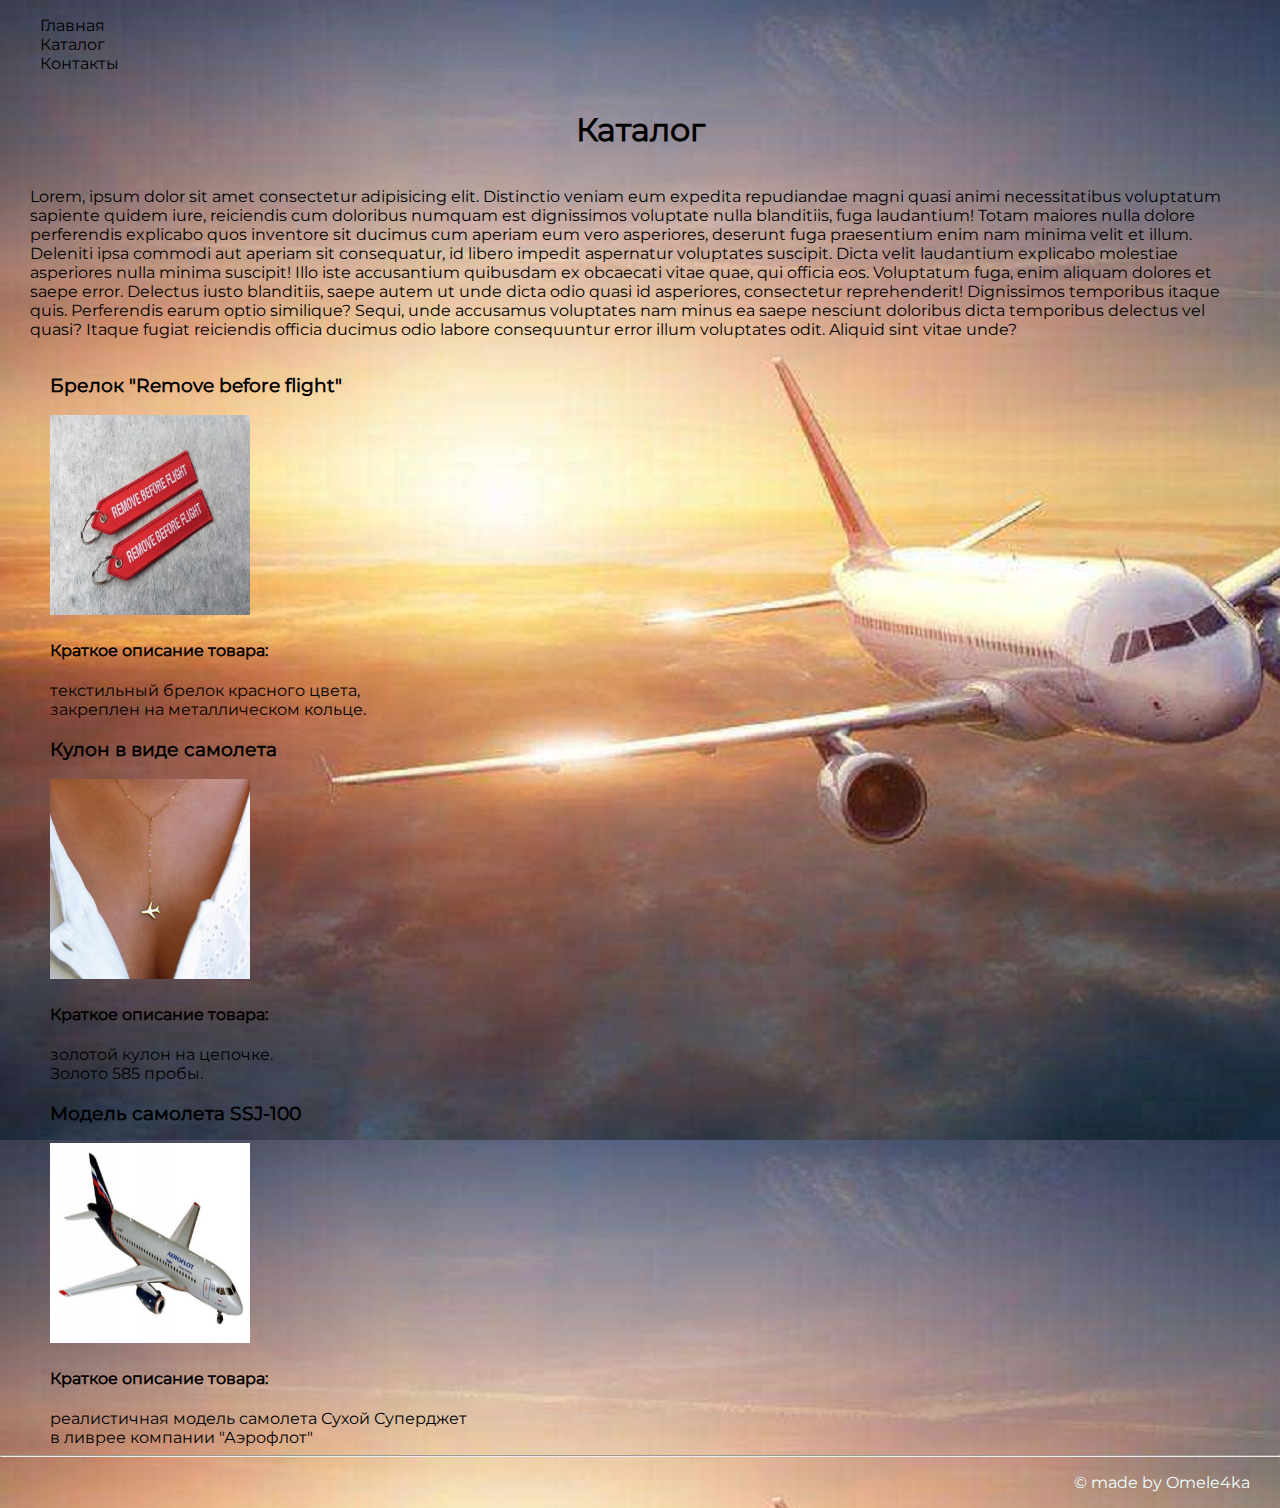
==== assets/catlog/catalog.html @ 0204eb10 "homework 1 is done" ====
<!DOCTYPE html>
<html lang="en">
<head>
    <meta charset="UTF-8">
    <meta name="viewport" content="width=device-width, initial-scale=1.0">
    <link rel="stylesheet" href="../styles/style.css">
    <title>Catalog</title>
</head>
<body>
    <div class="container">
        <ul class="menu">
            <li><a href="../../index.html" class="menu-link">Главная</a></li>
            <li><a href="catalog.html" class="menu-link">Каталог</a></li>
            <li><a href="#" class="menu-link">Контакты</a></li>
        </ul>
        <h1>Каталог</h1>
        <p>Lorem, ipsum dolor sit amet consectetur adipisicing elit. Distinctio veniam eum expedita 
            repudiandae magni quasi animi necessitatibus voluptatum sapiente quidem iure, reiciendis 
            cum doloribus numquam est dignissimos voluptate nulla blanditiis, 
            fuga laudantium! Totam maiores nulla dolore perferendis explicabo quos inventore sit 
            ducimus cum aperiam eum vero asperiores, deserunt fuga praesentium enim nam minima velit et illum. 
            Deleniti ipsa commodi aut aperiam sit consequatur, id libero impedit aspernatur voluptates suscipit. 
            Dicta velit laudantium explicabo molestiae asperiores nulla minima suscipit! 
            Illo iste accusantium quibusdam ex obcaecati vitae quae, qui officia eos. 
            Voluptatum fuga, enim aliquam dolores et saepe error. Delectus iusto blanditiis, saepe autem ut 
            unde dicta odio quasi id asperiores, consectetur reprehenderit! Dignissimos temporibus itaque quis. 
            Perferendis earum optio similique? Sequi, unde accusamus voluptates nam minus ea saepe nesciunt 
            doloribus dicta temporibus delectus vel quasi? Itaque fugiat reiciendis officia ducimus odio labore 
            consequuntur error illum voluptates odit. Aliquid sint vitae unde?</p>
        <div class="goods">
            <h3>Брелок "Remove before flight"</h3>
            <img src="../images/brelok.jpg" alt="Брелок" width="200" height="200">
            <h4>Краткое описание товара:</h4>
            <p class="good-description">текстильный брелок красного цвета,<br>закреплен на&nbsp;металлическом кольце.</p>
            <h3>Кулон в виде самолета</h3>
            <img src="../images/kulon.jpg" alt="Кулон"  width="200" height="200">
            <h4>Краткое описание товара:</h4>
            <p class="good-description">золотой кулон на&nbsp;цепочке.<br>Золото 585&nbsp;пробы.</p>
            <h3>Модель самолета SSJ-100</h3>
            <img src="../images/model.png" alt="Модель самолета" width="200" height="200">
            <h4>Краткое описание товара:</h4>
            <p class="good-description">реалистичная модель самолета Сухой Суперджет <br>в ливрее компании "Аэрофлот"</p>
        </div>
    </div>
    <div class="footer">
        <hr>
        <p class="footer-info">&copy made by Omele4ka</p>
    </div>
</body>
</html>
---- assets/styles/style.css ----
@font-face {
    font-family: 'montserrat-regular';
    font-style: normal;
    font-weight: 300;
    src: local('Montserrat-regular'), url(../fonts/Montserrat-Regular.ttf) format('truetype');
}

body{
    margin: 0 auto;
    font-family: 'montserrat-regular', 'Verdana', sans-serif;
    background-color: #c7b299;
    background-image: url(../images/backgroaund.jpg);
}

.container{
    display: flex;
    flex-direction: column;
    min-height: 100vh;
}

.menu{
    list-style: none;
}

.menu-link{
    text-decoration: none;
    color: black;
}

.menu-link:hover {
    color: #B0C4DE;
}

h1,
h2{
    text-align: center;
}

.main-info{
    text-align: center;
}

p{
    margin-left: 30px;
    margin-right: 30px;
}

.goods{
    margin-left: 50px;
}

.good-description{
    margin: 0;
}

.footer-info{
    text-align: right;
    color: azure;
}
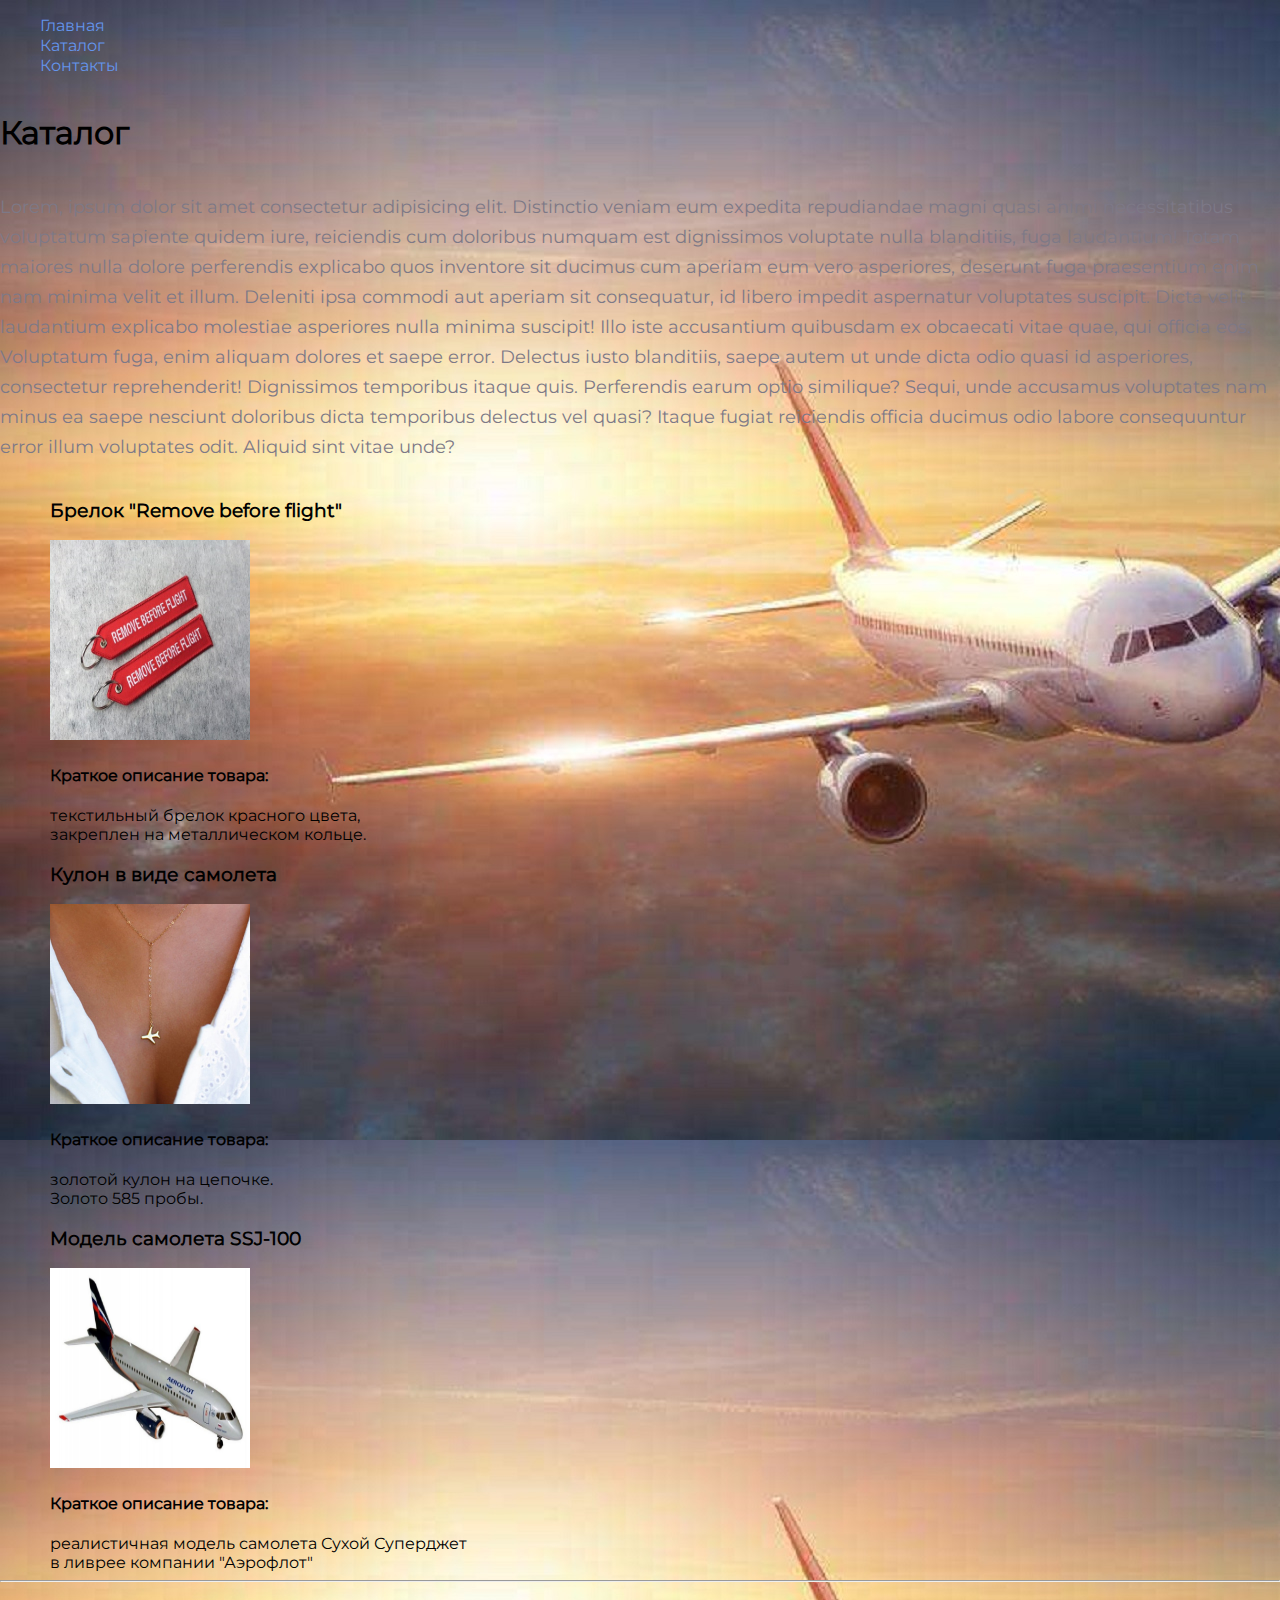
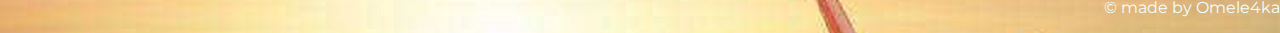
==== commit 5c31f729: "homework 2 is done. CSS styles added" ====
--- a/assets/catlog/catalog.html
+++ b/assets/catlog/catalog.html
@@ -14,7 +14,7 @@
             <li><a href="#" class="menu-link">Контакты</a></li>
         </ul>
         <h1>Каталог</h1>
-        <p>Lorem, ipsum dolor sit amet consectetur adipisicing elit. Distinctio veniam eum expedita 
+        <p class="p-info">Lorem, ipsum dolor sit amet consectetur adipisicing elit. Distinctio veniam eum expedita 
             repudiandae magni quasi animi necessitatibus voluptatum sapiente quidem iure, reiciendis 
             cum doloribus numquam est dignissimos voluptate nulla blanditiis, 
             fuga laudantium! Totam maiores nulla dolore perferendis explicabo quos inventore sit 
--- a/assets/styles/style.css
+++ b/assets/styles/style.css
@@ -12,6 +12,10 @@
     background-image: url(../images/backgroaund.jpg);
 }
 
+a{
+    text-decoration: none;
+}
+
 .container{
     display: flex;
     flex-direction: column;
@@ -23,26 +27,38 @@
 }
 
 .menu-link{
-    text-decoration: none;
-    color: black;
+    color: cornflowerblue;
+    font-size: 16px;
+    line-height: 20px;
 }
 
 .menu-link:hover {
     color: #B0C4DE;
 }
 
-h1,
-h2{
+.headline{
+    color: #222222;
+    font-size: 28px;
+    line-height: 36px;
+    font-weight: bold;
     text-align: center;
 }
 
-.main-info{
+.welcome-txt{
+    color: coral;
+    font-style: normal;
+    font-weight: 700;
+    font-size: 36px;
+    line-height: 80px;
     text-align: center;
 }
 
-p{
-    margin-left: 30px;
-    margin-right: 30px;
+.p-info{
+    font-style: normal;
+    font-weight: 300;
+    font-size: 18px;
+    line-height: 30px;
+    color: #7D7987;
 }
 
 .goods{
